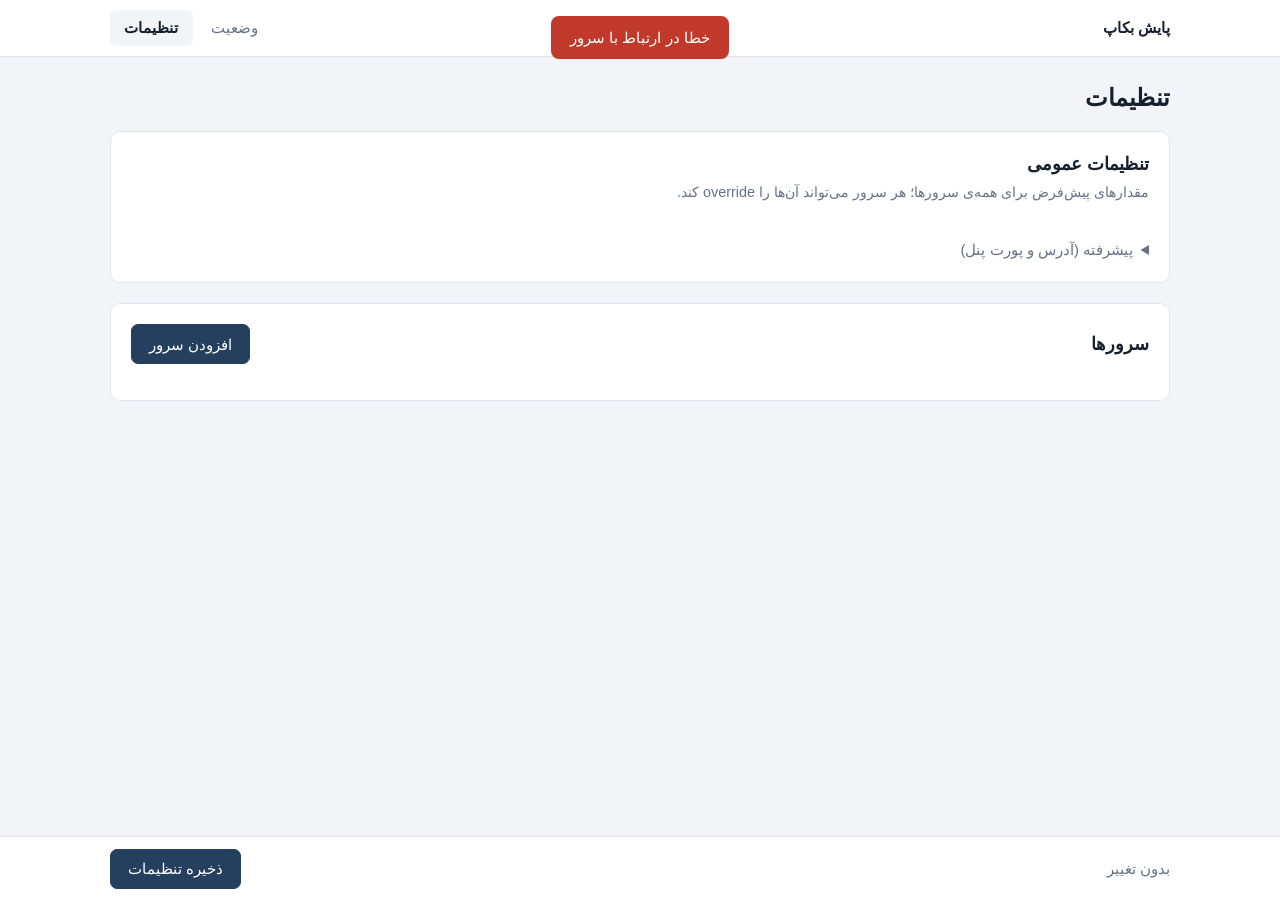
==== static/settings.html @ 111750a5 "add authentication, settings page, better status page" ====
<!DOCTYPE html>
<html lang="fa" dir="rtl">
<head>
  <meta charset="utf-8">
  <meta name="viewport" content="width=device-width, initial-scale=1">
  <title>تنظیمات پایش بکاپ</title>
  <link rel="stylesheet" href="/static/style.css">
</head>
<body>
  <div class="topbar"><div class="wrap">
    <span class="brand">پایش بکاپ</span>
    <nav class="nav">
      <a href="/">وضعیت</a>
      <a href="/settings" aria-current="page">تنظیمات</a>
    </nav>
  </div></div>

  <div class="wrap settings">
    <h1 class="page-title">تنظیمات</h1>

    <section class="panel">
      <h2>تنظیمات عمومی</h2>
      <p class="muted">مقدارهای پیش‌فرض برای همه‌ی سرورها؛ هر سرور می‌تواند آن‌ها را override کند.</p>
      <div class="grid" id="general"></div>
      <details class="adv">
        <summary>پیشرفته (آدرس و پورت پنل)</summary>
        <div class="grid" id="advanced"></div>
        <p class="hint">تغییر آدرس یا پورت بعد از راه‌اندازی مجدد برنامه اعمال می‌شود. برای قفل کردن پنل با نام کاربری و رمز، بخش <code dir="ltr">"auth": {"username": "...", "password": "..."}</code> را در config.json اضافه کنید.</p>
      </details>
    </section>

    <section class="panel">
      <div class="panel-head">
        <h2>سرورها</h2>
        <button type="button" id="addServer">افزودن سرور</button>
      </div>
      <div id="servers"></div>
    </section>
  </div>

  <div class="savebar"><div class="wrap">
    <span id="saveState" class="muted">بدون تغییر</span>
    <div class="tools">
      <pre id="errors" class="errors" hidden></pre>
      <button type="button" id="saveBtn">ذخیره تنظیمات</button>
    </div>
  </div></div>

  <script src="/static/common.js"></script>
  <script src="/static/settings.js"></script>
</body>
</html>
---- static/style.css ----
/* اگر فایل فونت Vazirmatn.woff2 را در static/fonts بگذارید، خودکار استفاده می‌شود */
@font-face { font-family: "Vazirmatn"; src: local("Vazirmatn"), url("/static/fonts/Vazirmatn.woff2") format("woff2"); font-display: swap; }

:root {
  --bg: #f2f4f7; --surface: #fff; --ink: #16202c; --muted: #667385; --line: #e0e5eb; --soft: #f6f8fa;
  --accent: #24405e;
  --ok: #1b8a5a; --ok-bg: #e2f4ea;
  --warn: #a46a00; --warn-bg: #fcf0d3;
  --err: #c0392b; --err-bg: #fbe3e0;
  --radius: 10px;
}
* { box-sizing: border-box; }
body { margin: 0; background: var(--bg); color: var(--ink); font: 15px/1.7 Vazirmatn, "Segoe UI", Tahoma, sans-serif; }
h1, h2 { margin: 0; line-height: 1.4; }
code { background: var(--soft); padding: 0 .3rem; border-radius: 4px; }
.wrap { max-width: 1100px; margin: 0 auto; padding: 0 1.25rem; }
.muted { color: var(--muted); }
p.muted { margin: .25rem 0 0; font-size: .9rem; }

/* نوار بالا */
.topbar { background: var(--surface); border-bottom: 1px solid var(--line); }
.topbar .wrap { display: flex; align-items: center; justify-content: space-between; min-height: 3.5rem; }
.brand { font-weight: 700; }
.nav { display: flex; gap: .25rem; }
.nav a { padding: .3rem .9rem; border-radius: 6px; color: var(--muted); text-decoration: none; }
.nav a:hover { color: var(--ink); }
.nav a[aria-current="page"] { background: var(--bg); color: var(--ink); font-weight: 600; }

/* دکمه‌ها و فرم‌ها */
button { font: inherit; cursor: pointer; border: 1px solid var(--accent); background: var(--accent); color: #fff;
  padding: .4rem 1.05rem; border-radius: 7px; }
button:hover { filter: brightness(1.12); }
button:disabled { opacity: .55; cursor: wait; }
button.ghost { background: transparent; color: var(--ink); border-color: var(--line); }
button.ghost:hover { background: var(--surface); }
button.danger { background: transparent; color: var(--err); border-color: #e8bbb6; }
button.link { background: none; border: 0; color: var(--accent); padding: 0; text-decoration: underline; }
:focus-visible { outline: 3px solid #3b82f6; outline-offset: 2px; }
input[type=text], input[type=number], input[type=search], textarea {
  font: inherit; width: 100%; padding: .4rem .65rem; border: 1px solid var(--line); border-radius: 7px; background: #fff; color: var(--ink); }
input:disabled { background: var(--soft); color: var(--muted); }
textarea { resize: vertical; }
[dir=ltr], input.ltr, textarea.ltr { direction: ltr; text-align: left; }

/* وضعیت کلی */
.verdict { padding: 1.5rem 0 1rem; }
.v-main { display: flex; align-items: center; gap: .75rem; }
.v-main h1 { font-size: 1.7rem; }
.dot { width: .9rem; height: .9rem; border-radius: 50%; background: var(--muted); flex: none; }
.verdict.ok .dot { background: var(--ok); } .verdict.warning .dot { background: var(--warn); } .verdict.error .dot { background: var(--err); }
.verdict.error h1 { color: var(--err); }

.toolbar { display: flex; flex-wrap: wrap; gap: .75rem; align-items: center; margin-bottom: 1rem; }
.toolbar input[type=search] { flex: 1 1 14rem; max-width: 20rem; }
.tools { display: flex; gap: .5rem; flex-wrap: wrap; margin-inline-start: auto; align-items: center; }
.seg { display: inline-flex; border: 1px solid var(--line); border-radius: 8px; overflow: hidden; background: var(--surface); }
.seg button { background: transparent; color: var(--ink); border: 0; border-radius: 0; padding: .35rem .9rem; display: flex; gap: .4rem; align-items: center; }
.seg button + button { border-inline-start: 1px solid var(--line); }
.seg button[aria-pressed=true] { background: var(--ink); color: #fff; }
.seg i { width: .55rem; height: .55rem; border-radius: 50%; display: inline-block; }
.seg b { font-weight: 600; }

/* سرور (کشویی) */
main { display: grid; gap: .6rem; padding-bottom: 3rem; }
.server { background: var(--surface); border: 1px solid var(--line); border-radius: var(--radius); border-inline-start: 5px solid var(--ok); }
.server.warning { border-inline-start-color: var(--warn); } .server.error { border-inline-start-color: var(--err); }
.server > summary, .srv-card > summary { list-style: none; cursor: pointer; }
summary::-webkit-details-marker { display: none; }
.srv-sum { display: grid; grid-template-columns: 1rem minmax(9rem, 1.1fr) minmax(0, 2fr) 7rem 5rem; gap: 1rem; align-items: center; padding: .85rem 1rem; }
.server[open] > .srv-sum { border-bottom: 1px solid var(--line); background: var(--soft); border-radius: var(--radius) var(--radius) 0 0; }
.chev { width: .5rem; height: .5rem; border-bottom: 2px solid var(--muted); border-left: 2px solid var(--muted); transform: rotate(45deg); transition: transform .15s; }
details[open] > summary > .chev { transform: rotate(-45deg); }
.srv-id { display: grid; min-width: 0; }
.srv-id strong { overflow-wrap: anywhere; }
.path { direction: ltr; text-align: right; font-size: .78rem; color: var(--muted); overflow: hidden; text-overflow: ellipsis; white-space: nowrap; }
.srv-info { min-width: 0; font-size: .88rem; }
.pills { display: flex; flex-wrap: wrap; gap: .35rem; }
.pill { padding: 0 .55rem; border-radius: 99px; font-size: .82rem; }
.pill.ok { background: var(--ok-bg); color: var(--ok); } .pill.warning { background: var(--warn-bg); color: var(--warn); } .pill.error { background: var(--err-bg); color: var(--err); }
.pill.total { background: var(--soft); color: var(--muted); border: 1px solid var(--line); }
.names { color: var(--muted); direction: ltr; text-align: right; overflow: hidden; text-overflow: ellipsis; white-space: nowrap; font-size: .8rem; }
.bar { display: flex; height: 6px; border-radius: 99px; overflow: hidden; background: var(--line); }
.bar span.ok { background: var(--ok); } .bar span.warning { background: #e0a21a; } .bar span.error { background: var(--err); }
.chip { display: inline-block; padding: .05rem .75rem; border-radius: 99px; font-size: .85rem; text-align: center; justify-self: end; }
.chip.ok { background: var(--ok-bg); color: var(--ok); } .chip.warning { background: var(--warn-bg); color: var(--warn); } .chip.error { background: var(--err-bg); color: var(--err); }

/* دیتابیس‌ها داخل سرور */
.cols, .row { display: grid; grid-template-columns: 1.2fr 1.5fr 1.5fr 5rem; gap: 1rem; padding: .6rem 1rem .6rem 1.25rem; align-items: start; }
.cols { font-size: .8rem; color: var(--muted); }
.db { border-top: 1px solid var(--line); }
.db > summary { list-style: none; cursor: pointer; }
.db > summary:hover { background: var(--soft); }
.dbname { font-weight: 600; direction: ltr; text-align: right; overflow-wrap: anywhere; }
.cell small { display: block; color: var(--muted); }
.cell .bad { color: var(--err); display: block; font-size: .85rem; }
.cell .warn { color: var(--warn); display: block; font-size: .85rem; }
.db-body { padding: .25rem 1.25rem 1rem; background: var(--soft); border-top: 1px dashed var(--line); }
.db-body table { border-collapse: collapse; width: 100%; max-width: 30rem; font-size: .85rem; margin: .5rem 0; }
.db-body th, .db-body td { text-align: right; padding: .25rem .5rem; border-bottom: 1px solid var(--line); font-weight: 400; }
.db-body th { color: var(--muted); }
.srv-foot { padding: .6rem 1.25rem; border-top: 1px solid var(--line); font-size: .85rem; color: var(--muted); }
.srv-msg { padding: .9rem 1.25rem; color: var(--err); }
.empty { padding: 2.5rem 1rem; text-align: center; color: var(--muted); background: var(--surface); border: 1px dashed var(--line); border-radius: var(--radius); }

/* تنظیمات */
.settings { padding-bottom: 6rem; }
.page-title { font-size: 1.5rem; padding: 1.5rem 0 1rem; }
.panel { background: var(--surface); border: 1px solid var(--line); border-radius: var(--radius); padding: 1.25rem; margin-bottom: 1.25rem; }
.panel h2 { font-size: 1.1rem; }
.panel-head { display: flex; justify-content: space-between; align-items: center; margin-bottom: 1rem; }
.grid { display: grid; grid-template-columns: repeat(auto-fit, minmax(15rem, 1fr)); gap: 1rem; margin-top: 1rem; }
.field { display: grid; gap: .25rem; align-content: start; }
.field .lbl { font-size: .88rem; font-weight: 600; }
.hint { color: var(--muted); font-size: .8rem; margin: .25rem 0 0; }
.field.wide { grid-column: 1 / -1; }
.check { display: flex; gap: .5rem; align-items: center; }
.check input { width: 1rem; height: 1rem; }
.adv { margin-top: 1rem; } .adv summary { cursor: pointer; color: var(--muted); }
.srv-card { border: 1px solid var(--line); border-radius: var(--radius); margin-bottom: .6rem; }
.srv-card > summary { display: flex; gap: .75rem; align-items: center; padding: .7rem 1rem; }
.srv-card[open] > summary { background: var(--soft); border-bottom: 1px solid var(--line); border-radius: var(--radius) var(--radius) 0 0; }
.srv-card > summary .path { flex: 1; }
.card-body { padding: 0 1rem 1rem; }
.card-actions { display: flex; justify-content: space-between; margin-top: 1rem; gap: .5rem; flex-wrap: wrap; }
.folders { margin-top: .6rem; border: 1px solid var(--line); border-radius: 8px; padding: .5rem .75rem; background: var(--soft); }
.folders p { margin: .2rem 0; font-size: .85rem; }
.frow { display: flex; gap: .6rem; align-items: center; padding: .15rem 0; }
.fname { direction: ltr; font-weight: 600; }
.frow small.bad, .folders .bad { color: var(--err); } .folders .warn { color: var(--warn); }

.savebar { position: fixed; inset-inline: 0; bottom: 0; background: var(--surface); border-top: 1px solid var(--line); padding: .7rem 0; }
.savebar .wrap { display: flex; justify-content: space-between; align-items: center; gap: 1rem; }
.savebar.dirty { border-top: 2px solid var(--warn); }
.errors { margin: 0; color: var(--err); font: inherit; font-size: .85rem; white-space: pre-wrap; max-width: 32rem; }

.toast { position: fixed; top: 1rem; inset-inline-start: 50%; transform: translate(50%, -200%); background: var(--ink); color: #fff;
  padding: .55rem 1.2rem; border-radius: 8px; transition: transform .2s; z-index: 10; }
.toast.show { transform: translate(50%, 0); } .toast.err { background: var(--err); }

@media (max-width: 760px) {
  .srv-sum { grid-template-columns: 1rem 1fr auto; row-gap: .4rem; }
  .srv-info { grid-column: 2 / -1; } .bar { display: none; }
  .cols { display: none; }
  .row { grid-template-columns: 1fr auto; }
  .row .cell { grid-column: 1 / -1; }
  .row .cell::before { content: attr(data-label); color: var(--muted); font-size: .8rem; display: block; }
  .row .chip { grid-row: 1; grid-column: 2; }
  .tools { margin-inline-start: 0; }
}
@media (prefers-reduced-motion: reduce) { .chev, .toast { transition: none; } }
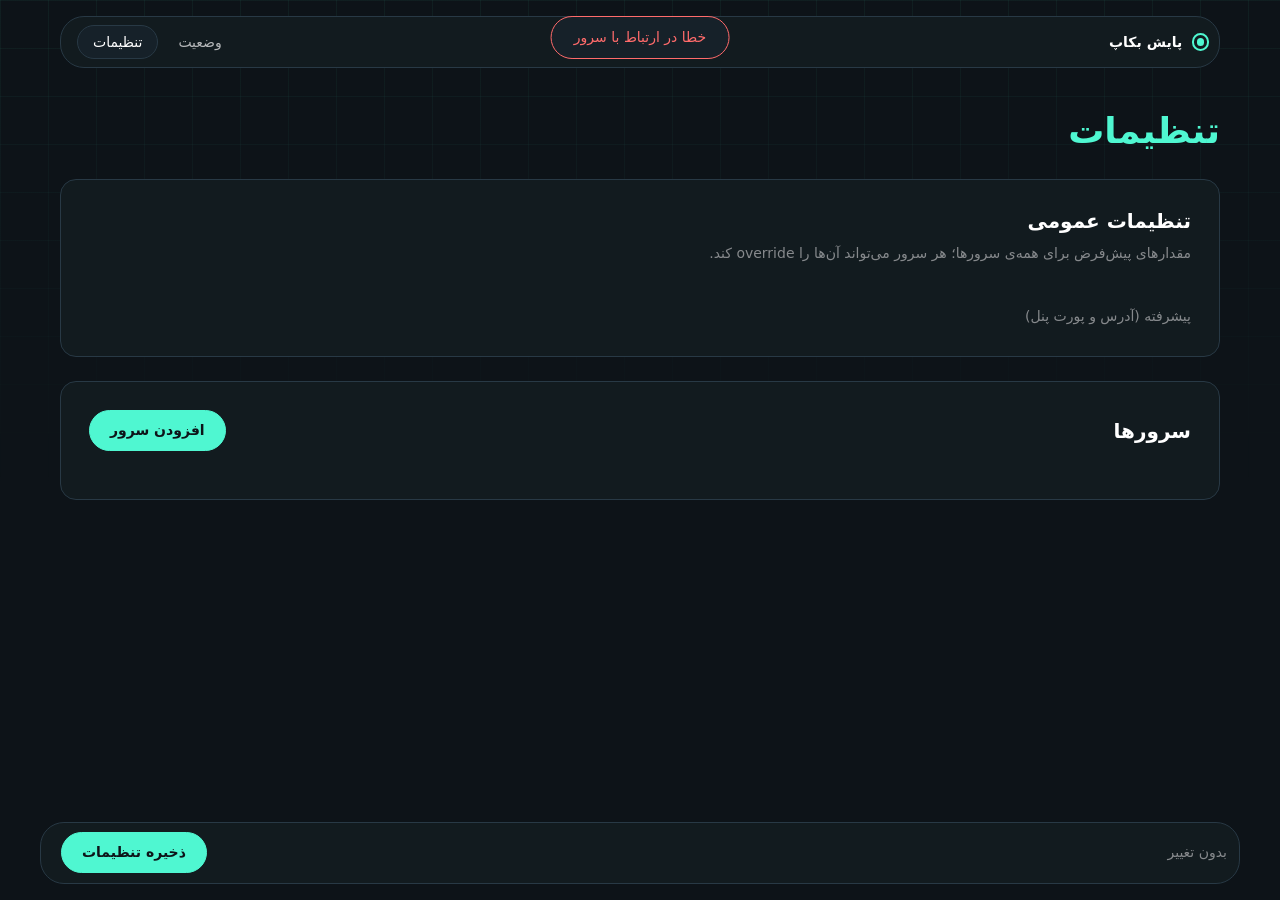
==== commit 34100b4e: "redesign" ====
--- a/static/settings.html
+++ b/static/settings.html
@@ -3,17 +3,18 @@
 <head>
   <meta charset="utf-8">
   <meta name="viewport" content="width=device-width, initial-scale=1">
+  <meta name="color-scheme" content="dark">
   <title>تنظیمات پایش بکاپ</title>
   <link rel="stylesheet" href="/static/style.css">
 </head>
 <body>
-  <div class="topbar"><div class="wrap">
-    <span class="brand">پایش بکاپ</span>
+  <header class="topbar"><div class="wrap"><div class="navbar">
+    <a class="brand" href="/"><span class="logo"></span>پایش بکاپ</a>
     <nav class="nav">
       <a href="/">وضعیت</a>
       <a href="/settings" aria-current="page">تنظیمات</a>
     </nav>
-  </div></div>
+  </div></div></header>
 
   <div class="wrap settings">
     <h1 class="page-title">تنظیمات</h1>
@@ -25,7 +26,11 @@
       <details class="adv">
         <summary>پیشرفته (آدرس و پورت پنل)</summary>
         <div class="grid" id="advanced"></div>
-        <p class="hint">تغییر آدرس یا پورت بعد از راه‌اندازی مجدد برنامه اعمال می‌شود. برای قفل کردن پنل با نام کاربری و رمز، بخش <code dir="ltr">"auth": {"username": "...", "password": "..."}</code> را در config.json اضافه کنید.</p>
+        <p class="hint">تغییر آدرس یا پورت بعد از راه‌اندازی مجدد برنامه اعمال می‌شود. برای قفل کردن پنل با نام کاربری و رمز، این بخش را به config.json اضافه کنید:</p>
+        <div class="snip code" dir="ltr">
+          <code id="authSnippet">"auth": { "username": "admin", "password": "change-me" }</code>
+          <button type="button" class="copy" id="copyAuth">کپی</button>
+        </div>
       </details>
     </section>
 
@@ -49,4 +54,4 @@
   <script src="/static/common.js"></script>
   <script src="/static/settings.js"></script>
 </body>
-</html>
+</html>
--- a/static/style.css
+++ b/static/style.css
@@ -1,150 +1,213 @@
-/* اگر فایل فونت Vazirmatn.woff2 را در static/fonts بگذارید، خودکار استفاده می‌شود */
+/* ===== Design tokens (بر پایه‌ی DESIGN.md) ===== */
+/* فونت‌های اختیاری: static/fonts/Inter.woff2 و Vazirmatn.woff2 — اگر نباشند فونت سیستم استفاده می‌شود */
+@font-face { font-family: "Inter"; src: local("Inter"), url("/static/fonts/Inter.woff2") format("woff2"); font-weight: 100 900; font-display: swap; }
 @font-face { font-family: "Vazirmatn"; src: local("Vazirmatn"), url("/static/fonts/Vazirmatn.woff2") format("woff2"); font-display: swap; }
 
 :root {
-  --bg: #f2f4f7; --surface: #fff; --ink: #16202c; --muted: #667385; --line: #e0e5eb; --soft: #f6f8fa;
-  --accent: #24405e;
-  --ok: #1b8a5a; --ok-bg: #e2f4ea;
-  --warn: #a46a00; --warn-bg: #fcf0d3;
-  --err: #c0392b; --err-bg: #fbe3e0;
-  --radius: 10px;
+  --deep: #0d1318; --obsidian: #121b1f; --carbon: #162129; --slate: #283945;
+  --white: #fff; --ash: #c5cace; --fog: #b6b8ba; --smoke: #86898c;
+  --mint: #4ff7d1; --deep-teal: #0e342d;
+  --magenta: #d946ef;
+  /* رنگ‌های عملکردی وضعیت (فقط برای هشدار/مشکل) */
+  --warn: #f5b84b; --warn-bg: #2a2312;
+  --err: #ff6b6b;  --err-bg: #2c1719;
+  --font: "Inter", "Vazirmatn", "Segoe UI", Tahoma, system-ui, sans-serif;
+  --mono: ui-monospace, "JetBrains Mono", "Cascadia Code", Consolas, monospace;
+  --r-card: 16px; --r-small: 12px; --r-nav: 24px; --r-pill: 9999px;
 }
 * { box-sizing: border-box; }
-body { margin: 0; background: var(--bg); color: var(--ink); font: 15px/1.7 Vazirmatn, "Segoe UI", Tahoma, sans-serif; }
-h1, h2 { margin: 0; line-height: 1.4; }
-code { background: var(--soft); padding: 0 .3rem; border-radius: 4px; }
-.wrap { max-width: 1100px; margin: 0 auto; padding: 0 1.25rem; }
-.muted { color: var(--muted); }
-p.muted { margin: .25rem 0 0; font-size: .9rem; }
-
-/* نوار بالا */
-.topbar { background: var(--surface); border-bottom: 1px solid var(--line); }
-.topbar .wrap { display: flex; align-items: center; justify-content: space-between; min-height: 3.5rem; }
-.brand { font-weight: 700; }
+html { color-scheme: dark; }
+body { margin: 0; background: var(--deep); color: var(--white); font: 14px/1.65 var(--font); min-height: 100vh; }
+/* بافت شبکه‌ی ترمینالی؛ فقط بالای صفحه دیده می‌شود */
+body::before { content: ""; position: fixed; inset: 0; z-index: -1; pointer-events: none;
+  background-image: linear-gradient(rgba(79,247,209,.05) 1px, transparent 1px), linear-gradient(90deg, rgba(79,247,209,.05) 1px, transparent 1px);
+  background-size: 48px 48px; -webkit-mask-image: linear-gradient(#000, transparent 55%); mask-image: linear-gradient(#000, transparent 55%); }
+h1, h2 { margin: 0; line-height: 1.3; }
+a { color: var(--ash); text-decoration: none; } a:hover { color: var(--mint); }
+.wrap { max-width: 1200px; margin: 0 auto; padding: 0 1.25rem; }
+.muted { color: var(--smoke); }
+p.muted { margin: .5rem 0 0; }
+code { font-family: var(--mono); }
+:focus-visible { outline: 2px solid var(--mint); outline-offset: 2px; }
+
+/* ===== نوار ناوبری ===== */
+.topbar { padding: 1rem 0 0; }
+.navbar { display: flex; align-items: center; justify-content: space-between; gap: 1rem; padding: .5rem .6rem .5rem 1rem;
+  background: var(--obsidian); border: 1px solid var(--slate); border-radius: var(--r-nav); }
+.brand { display: flex; align-items: center; gap: .6rem; font-weight: 700; color: var(--white); }
+.logo { width: 1.1rem; height: 1.1rem; border: 2px solid var(--mint); border-radius: 50%; position: relative; }
+.logo::after { content: ""; position: absolute; inset: 3px; border-radius: 50%; background: var(--mint); }
 .nav { display: flex; gap: .25rem; }
-.nav a { padding: .3rem .9rem; border-radius: 6px; color: var(--muted); text-decoration: none; }
-.nav a:hover { color: var(--ink); }
-.nav a[aria-current="page"] { background: var(--bg); color: var(--ink); font-weight: 600; }
-
-/* دکمه‌ها و فرم‌ها */
-button { font: inherit; cursor: pointer; border: 1px solid var(--accent); background: var(--accent); color: #fff;
-  padding: .4rem 1.05rem; border-radius: 7px; }
-button:hover { filter: brightness(1.12); }
-button:disabled { opacity: .55; cursor: wait; }
-button.ghost { background: transparent; color: var(--ink); border-color: var(--line); }
-button.ghost:hover { background: var(--surface); }
-button.danger { background: transparent; color: var(--err); border-color: #e8bbb6; }
-button.link { background: none; border: 0; color: var(--accent); padding: 0; text-decoration: underline; }
-:focus-visible { outline: 3px solid #3b82f6; outline-offset: 2px; }
+.nav a { padding: .35rem 1rem; border-radius: var(--r-pill); color: var(--fog); font-weight: 500; }
+.nav a:hover { color: var(--white); }
+.nav a[aria-current="page"] { background: var(--carbon); color: var(--white); border: 1px solid var(--slate); padding: calc(.35rem - 1px) calc(1rem - 1px); }
+
+/* ===== دکمه‌ها و فرم‌ها ===== */
+button { font: inherit; font-weight: 600; cursor: pointer; border: 1px solid var(--mint); background: var(--mint); color: var(--deep);
+  padding: .5rem 1.25rem; border-radius: var(--r-pill); }
+button:hover { background: #7bfae0; border-color: #7bfae0; }
+button:disabled { opacity: .5; cursor: wait; }
+button.ghost, button.danger { background: transparent; color: var(--white); border-color: var(--slate); font-weight: 500; }
+button.ghost:hover { background: var(--carbon); border-color: var(--smoke); }
+button.danger { color: var(--err); } button.danger:hover { background: var(--err-bg); }
+button.link { background: none; border: 0; color: var(--mint); padding: 0; font-weight: 500; }
+button.link:hover { background: none; text-decoration: underline; }
 input[type=text], input[type=number], input[type=search], textarea {
-  font: inherit; width: 100%; padding: .4rem .65rem; border: 1px solid var(--line); border-radius: 7px; background: #fff; color: var(--ink); }
-input:disabled { background: var(--soft); color: var(--muted); }
-textarea { resize: vertical; }
+  font: inherit; width: 100%; padding: .5rem .85rem; background: var(--deep); color: var(--white);
+  border: 1px solid var(--slate); border-radius: var(--r-small); }
+input::placeholder, textarea::placeholder { color: var(--smoke); }
+input:focus, textarea:focus { border-color: var(--mint); outline: none; }
+input:disabled { background: var(--carbon); color: var(--smoke); }
+input[type=search] { border-radius: var(--r-pill); padding-inline: 1.1rem; }
+input[type=checkbox] { accent-color: var(--mint); }
+textarea { resize: vertical; font-family: var(--mono); font-size: 13px; }
 [dir=ltr], input.ltr, textarea.ltr { direction: ltr; text-align: left; }
 
-/* وضعیت کلی */
-.verdict { padding: 1.5rem 0 1rem; }
-.v-main { display: flex; align-items: center; gap: .75rem; }
-.v-main h1 { font-size: 1.7rem; }
-.dot { width: .9rem; height: .9rem; border-radius: 50%; background: var(--muted); flex: none; }
-.verdict.ok .dot { background: var(--ok); } .verdict.warning .dot { background: var(--warn); } .verdict.error .dot { background: var(--err); }
-.verdict.error h1 { color: var(--err); }
-
-.toolbar { display: flex; flex-wrap: wrap; gap: .75rem; align-items: center; margin-bottom: 1rem; }
-.toolbar input[type=search] { flex: 1 1 14rem; max-width: 20rem; }
+/* ===== بالای داشبورد ===== */
+.hero { text-align: center; padding: 3.5rem 0 2rem; }
+.badge { display: inline-flex; align-items: center; gap: .55rem; padding: .3rem .95rem; border-radius: var(--r-pill);
+  font-size: 12px; font-weight: 600; color: var(--mint); background: var(--deep-teal); border: 1px solid rgba(79,247,209,.25); }
+.live { width: .5rem; height: .5rem; border-radius: 50%; background: var(--mint); animation: blink 2s ease-in-out infinite; }
+.hero h1 { margin-top: 1.25rem; font-size: clamp(2rem, 5.5vw, 3.75rem); font-weight: 800; line-height: 1.2; color: var(--mint); }
+.hero.warning h1 { color: var(--warn); } .hero.error h1 { color: var(--err); }
+.hero.warning .badge { color: var(--warn); background: var(--warn-bg); border-color: rgba(245,184,75,.3); } .hero.warning .live { background: var(--warn); }
+.hero.error .badge { color: var(--err); background: var(--err-bg); border-color: rgba(255,107,107,.3); } .hero.error .live { background: var(--err); }
+.hero p.muted { margin-top: .75rem; font-size: 15px; }
+
+/* کاشی‌های آمار = فیلتر وضعیت */
+.tiles { display: grid; grid-template-columns: repeat(4, 1fr); gap: 1rem; }
+.tile { display: flex; flex-direction: column; align-items: flex-start; gap: .25rem; text-align: start; padding: 1.1rem 1.4rem;
+  background: var(--obsidian); color: var(--white); border: 1px solid var(--slate); border-radius: var(--r-card); font-weight: 400; }
+.tile:hover { background: var(--carbon); border-color: var(--smoke); }
+.tile[aria-pressed=true] { background: var(--carbon); border-color: var(--mint); }
+.tile.error[aria-pressed=true] { border-color: var(--err); } .tile.warning[aria-pressed=true] { border-color: var(--warn); }
+.tile-label { display: flex; align-items: center; gap: .5rem; color: var(--fog); font-weight: 500; }
+.tile-label i { width: .55rem; height: .55rem; border-radius: 50%; background: var(--smoke); }
+.tile.ok .tile-label i { background: var(--mint); } .tile.warning .tile-label i { background: var(--warn); } .tile.error .tile-label i { background: var(--err); }
+.tile-num { font-size: 2.6rem; line-height: 1.15; font-weight: 700; }
+.tile.error .tile-num.has { color: var(--err); } .tile.warning .tile-num.has { color: var(--warn); }
+
+/* نقشه‌ی سلامت: هر دیتابیس یک LED */
+.wall { margin-top: 1rem; padding: 1.1rem 1.4rem; background: var(--obsidian); border: 1px solid var(--slate); border-radius: var(--r-card); }
+.wall[hidden] { display: none; }
+.wall-head { display: flex; justify-content: space-between; align-items: center; gap: 1rem; margin-bottom: .9rem; flex-wrap: wrap; }
+.wall-head h2 { font-size: 14px; font-weight: 600; color: var(--ash); }
+.legend { display: flex; gap: 1rem; color: var(--smoke); font-size: 12px; }
+.legend span { display: flex; align-items: center; gap: .4rem; }
+.legend i, .led { display: inline-block; width: 14px; height: 14px; border-radius: 50%; padding: 0; border: 0; background: var(--mint); }
+.legend i { width: 8px; height: 8px; }
+.led:hover { background: var(--white); transform: scale(1.25); }
+.ok-dot { background: var(--mint); } .warning-dot, .led.warning, .legend .warning { background: var(--warn); } .led.error, .legend .error { background: var(--err); }
+.led.ok { background: var(--mint); opacity: .8; } .led.ok:hover { opacity: 1; }
+.leds { display: flex; flex-wrap: wrap; gap: 1rem; }
+.grp { display: flex; flex-wrap: wrap; gap: 6px; }
+.grp + .grp { padding-inline-start: 1rem; border-inline-start: 1px solid var(--slate); }
+
+.toolbar { display: flex; flex-wrap: wrap; gap: .75rem; align-items: center; margin: 2rem 0 1rem; }
+.toolbar input[type=search] { flex: 1 1 14rem; max-width: 22rem; }
 .tools { display: flex; gap: .5rem; flex-wrap: wrap; margin-inline-start: auto; align-items: center; }
-.seg { display: inline-flex; border: 1px solid var(--line); border-radius: 8px; overflow: hidden; background: var(--surface); }
-.seg button { background: transparent; color: var(--ink); border: 0; border-radius: 0; padding: .35rem .9rem; display: flex; gap: .4rem; align-items: center; }
-.seg button + button { border-inline-start: 1px solid var(--line); }
-.seg button[aria-pressed=true] { background: var(--ink); color: #fff; }
-.seg i { width: .55rem; height: .55rem; border-radius: 50%; display: inline-block; }
-.seg b { font-weight: 600; }
-
-/* سرور (کشویی) */
-main { display: grid; gap: .6rem; padding-bottom: 3rem; }
-.server { background: var(--surface); border: 1px solid var(--line); border-radius: var(--radius); border-inline-start: 5px solid var(--ok); }
-.server.warning { border-inline-start-color: var(--warn); } .server.error { border-inline-start-color: var(--err); }
-.server > summary, .srv-card > summary { list-style: none; cursor: pointer; }
+
+/* ===== کارت سرور (کشویی) ===== */
+main { display: grid; gap: .75rem; padding-bottom: 4rem; }
+.server { background: var(--obsidian); border: 1px solid var(--slate); border-radius: var(--r-card); transition: border-color .15s; }
+.server:hover, .server[open] { border-color: rgba(79,247,209,.5); }
+.server.warning { border-color: var(--warn); } .server.error { border-color: var(--err); }
+.server > summary, .srv-card > summary, .adv > summary { list-style: none; cursor: pointer; }
 summary::-webkit-details-marker { display: none; }
-.srv-sum { display: grid; grid-template-columns: 1rem minmax(9rem, 1.1fr) minmax(0, 2fr) 7rem 5rem; gap: 1rem; align-items: center; padding: .85rem 1rem; }
-.server[open] > .srv-sum { border-bottom: 1px solid var(--line); background: var(--soft); border-radius: var(--radius) var(--radius) 0 0; }
-.chev { width: .5rem; height: .5rem; border-bottom: 2px solid var(--muted); border-left: 2px solid var(--muted); transform: rotate(45deg); transition: transform .15s; }
-details[open] > summary > .chev { transform: rotate(-45deg); }
+.srv-sum { display: grid; grid-template-columns: 1rem minmax(9rem, 1.1fr) minmax(0, 2fr) 7rem auto; gap: 1.25rem; align-items: center; padding: 1rem 1.4rem; }
+.server[open] > .srv-sum { background: var(--carbon); border-bottom: 1px solid var(--slate); border-radius: var(--r-card) var(--r-card) 0 0; }
+.chev { width: .5rem; height: .5rem; border-bottom: 2px solid var(--smoke); border-left: 2px solid var(--smoke); transform: rotate(45deg); transition: transform .15s; }
+details[open] > summary > .chev { transform: rotate(-45deg); border-color: var(--mint); }
 .srv-id { display: grid; min-width: 0; }
-.srv-id strong { overflow-wrap: anywhere; }
-.path { direction: ltr; text-align: right; font-size: .78rem; color: var(--muted); overflow: hidden; text-overflow: ellipsis; white-space: nowrap; }
-.srv-info { min-width: 0; font-size: .88rem; }
-.pills { display: flex; flex-wrap: wrap; gap: .35rem; }
-.pill { padding: 0 .55rem; border-radius: 99px; font-size: .82rem; }
-.pill.ok { background: var(--ok-bg); color: var(--ok); } .pill.warning { background: var(--warn-bg); color: var(--warn); } .pill.error { background: var(--err-bg); color: var(--err); }
-.pill.total { background: var(--soft); color: var(--muted); border: 1px solid var(--line); }
-.names { color: var(--muted); direction: ltr; text-align: right; overflow: hidden; text-overflow: ellipsis; white-space: nowrap; font-size: .8rem; }
-.bar { display: flex; height: 6px; border-radius: 99px; overflow: hidden; background: var(--line); }
-.bar span.ok { background: var(--ok); } .bar span.warning { background: #e0a21a; } .bar span.error { background: var(--err); }
-.chip { display: inline-block; padding: .05rem .75rem; border-radius: 99px; font-size: .85rem; text-align: center; justify-self: end; }
-.chip.ok { background: var(--ok-bg); color: var(--ok); } .chip.warning { background: var(--warn-bg); color: var(--warn); } .chip.error { background: var(--err-bg); color: var(--err); }
+.srv-id strong { font-size: 16px; font-weight: 600; overflow-wrap: anywhere; }
+.path { direction: ltr; text-align: right; font-family: var(--mono); font-size: 12px; color: var(--smoke); overflow: hidden; text-overflow: ellipsis; white-space: nowrap; }
+.srv-info { min-width: 0; }
+.pills { display: flex; flex-wrap: wrap; gap: .4rem; }
+.pill, .chip { display: inline-flex; align-items: center; padding: .05rem .75rem; border-radius: var(--r-pill); font-size: 12px; font-weight: 600; white-space: nowrap; }
+.pill.ok, .chip.ok { background: var(--deep-teal); color: var(--mint); }
+.pill.warning, .chip.warning { background: var(--warn-bg); color: var(--warn); }
+.pill.error, .chip.error { background: var(--err-bg); color: var(--err); }
+.pill.total { background: var(--carbon); color: var(--ash); border: 1px solid var(--slate); }
+.chip { justify-self: end; padding: .2rem .9rem; gap: .45rem; }
+.chip::before { content: ""; width: 6px; height: 6px; border-radius: 50%; background: currentColor; }
+.names { margin-top: .2rem; color: var(--smoke); direction: ltr; text-align: right; font-family: var(--mono); font-size: 12px; overflow: hidden; text-overflow: ellipsis; white-space: nowrap; }
+.bar { display: flex; height: 6px; border-radius: var(--r-pill); overflow: hidden; background: var(--slate); }
+.bar span.ok { background: var(--mint); } .bar span.warning { background: var(--warn); } .bar span.error { background: var(--err); }
 
 /* دیتابیس‌ها داخل سرور */
-.cols, .row { display: grid; grid-template-columns: 1.2fr 1.5fr 1.5fr 5rem; gap: 1rem; padding: .6rem 1rem .6rem 1.25rem; align-items: start; }
-.cols { font-size: .8rem; color: var(--muted); }
-.db { border-top: 1px solid var(--line); }
+.cols, .row { display: grid; grid-template-columns: 1.2fr 1.5fr 1.5fr auto; gap: 1.25rem; padding: .7rem 1.4rem .7rem 1.6rem; align-items: start; }
+.cols { font-size: 12px; color: var(--smoke); padding-block: .7rem .3rem; }
+.db { border-top: 1px solid var(--slate); }
 .db > summary { list-style: none; cursor: pointer; }
-.db > summary:hover { background: var(--soft); }
-.dbname { font-weight: 600; direction: ltr; text-align: right; overflow-wrap: anywhere; }
-.cell small { display: block; color: var(--muted); }
-.cell .bad { color: var(--err); display: block; font-size: .85rem; }
-.cell .warn { color: var(--warn); display: block; font-size: .85rem; }
-.db-body { padding: .25rem 1.25rem 1rem; background: var(--soft); border-top: 1px dashed var(--line); }
-.db-body table { border-collapse: collapse; width: 100%; max-width: 30rem; font-size: .85rem; margin: .5rem 0; }
-.db-body th, .db-body td { text-align: right; padding: .25rem .5rem; border-bottom: 1px solid var(--line); font-weight: 400; }
-.db-body th { color: var(--muted); }
-.srv-foot { padding: .6rem 1.25rem; border-top: 1px solid var(--line); font-size: .85rem; color: var(--muted); }
-.srv-msg { padding: .9rem 1.25rem; color: var(--err); }
-.empty { padding: 2.5rem 1rem; text-align: center; color: var(--muted); background: var(--surface); border: 1px dashed var(--line); border-radius: var(--radius); }
-
-/* تنظیمات */
-.settings { padding-bottom: 6rem; }
-.page-title { font-size: 1.5rem; padding: 1.5rem 0 1rem; }
-.panel { background: var(--surface); border: 1px solid var(--line); border-radius: var(--radius); padding: 1.25rem; margin-bottom: 1.25rem; }
-.panel h2 { font-size: 1.1rem; }
-.panel-head { display: flex; justify-content: space-between; align-items: center; margin-bottom: 1rem; }
-.grid { display: grid; grid-template-columns: repeat(auto-fit, minmax(15rem, 1fr)); gap: 1rem; margin-top: 1rem; }
-.field { display: grid; gap: .25rem; align-content: start; }
-.field .lbl { font-size: .88rem; font-weight: 600; }
-.hint { color: var(--muted); font-size: .8rem; margin: .25rem 0 0; }
+.db > summary:hover, .db[open] > summary { background: var(--carbon); }
+.dbname { font-family: var(--mono); font-weight: 600; letter-spacing: -.02em; direction: ltr; text-align: right; overflow-wrap: anywhere; }
+.cell small { display: block; color: var(--smoke); font-size: 12px; }
+.cell .bad { color: var(--err); display: block; font-size: 13px; }
+.cell .warn { color: var(--warn); display: block; font-size: 13px; }
+.db-body { padding: .25rem 1.6rem 1.25rem; background: var(--carbon); display: grid; gap: .75rem; justify-items: start; }
+.snip { width: 100%; max-width: 34rem; background: var(--deep); border: 1px solid var(--slate); border-radius: var(--r-small); padding: 1rem; font-family: var(--mono); font-size: 12px; }
+.spark { display: flex; align-items: flex-end; gap: 4px; height: 40px; direction: ltr; margin-bottom: .75rem; }
+.spark i { flex: 1; max-width: 12px; min-height: 4px; border-radius: var(--r-pill); background: var(--slate); }
+.spark i:last-child { background: var(--mint); }
+.snip table { border-collapse: collapse; width: 100%; }
+.snip th, .snip td { text-align: right; padding: .25rem .4rem; border-bottom: 1px solid var(--slate); font-weight: 400; color: var(--ash); }
+.snip tr:last-child td { border-bottom: 0; }
+.snip th { color: var(--smoke); font-family: var(--font); }
+.srv-foot { padding: .8rem 1.6rem; border-top: 1px solid var(--slate); font-size: 12px; color: var(--smoke); }
+.srv-msg { padding: 1rem 1.6rem; color: var(--err); }
+.empty { padding: 3rem 1rem; text-align: center; color: var(--smoke); border: 1px dashed var(--slate); border-radius: var(--r-card); }
+
+/* ===== تنظیمات ===== */
+.settings { padding-bottom: 7rem; }
+.page-title { font-size: 2.25rem; font-weight: 800; padding: 2.5rem 0 1.5rem; color: var(--mint); }
+.panel { background: var(--obsidian); border: 1px solid var(--slate); border-radius: var(--r-card); padding: 1.75rem; margin-bottom: 1.5rem; }
+.panel h2 { font-size: 1.25rem; font-weight: 700; }
+.panel-head { display: flex; justify-content: space-between; align-items: center; margin-bottom: 1.25rem; gap: 1rem; }
+.grid { display: grid; grid-template-columns: repeat(auto-fit, minmax(15rem, 1fr)); gap: 1.1rem; margin-top: 1.25rem; }
+.field { display: grid; gap: .3rem; align-content: start; }
+.field .lbl { font-size: 13px; font-weight: 600; color: var(--ash); }
 .field.wide { grid-column: 1 / -1; }
-.check { display: flex; gap: .5rem; align-items: center; }
+.hint { color: var(--smoke); font-size: 12px; margin: .3rem 0 0; }
+.check { display: flex; gap: .6rem; align-items: center; color: var(--ash); }
 .check input { width: 1rem; height: 1rem; }
-.adv { margin-top: 1rem; } .adv summary { cursor: pointer; color: var(--muted); }
-.srv-card { border: 1px solid var(--line); border-radius: var(--radius); margin-bottom: .6rem; }
-.srv-card > summary { display: flex; gap: .75rem; align-items: center; padding: .7rem 1rem; }
-.srv-card[open] > summary { background: var(--soft); border-bottom: 1px solid var(--line); border-radius: var(--radius) var(--radius) 0 0; }
+.adv { margin-top: 1.25rem; } .adv > summary { color: var(--smoke); display: inline-block; } .adv > summary:hover { color: var(--white); }
+.code { display: flex; align-items: center; justify-content: space-between; gap: 1rem; margin-top: .75rem; max-width: 40rem; }
+.code code { overflow-x: auto; color: var(--white); white-space: nowrap; }
+button.copy { background: var(--magenta); border-color: var(--magenta); color: var(--deep); padding: .3rem 1rem; font-size: 12px; flex: none; }
+button.copy:hover { background: #e472f4; border-color: #e472f4; }
+.srv-card { background: var(--carbon); border: 1px solid var(--slate); border-radius: var(--r-card); margin-bottom: .75rem; }
+.srv-card[open] { border-color: rgba(79,247,209,.5); }
+.srv-card > summary { display: flex; gap: 1rem; align-items: center; padding: .85rem 1.25rem; }
 .srv-card > summary .path { flex: 1; }
-.card-body { padding: 0 1rem 1rem; }
-.card-actions { display: flex; justify-content: space-between; margin-top: 1rem; gap: .5rem; flex-wrap: wrap; }
-.folders { margin-top: .6rem; border: 1px solid var(--line); border-radius: 8px; padding: .5rem .75rem; background: var(--soft); }
-.folders p { margin: .2rem 0; font-size: .85rem; }
-.frow { display: flex; gap: .6rem; align-items: center; padding: .15rem 0; }
-.fname { direction: ltr; font-weight: 600; }
-.frow small.bad, .folders .bad { color: var(--err); } .folders .warn { color: var(--warn); }
-
-.savebar { position: fixed; inset-inline: 0; bottom: 0; background: var(--surface); border-top: 1px solid var(--line); padding: .7rem 0; }
-.savebar .wrap { display: flex; justify-content: space-between; align-items: center; gap: 1rem; }
-.savebar.dirty { border-top: 2px solid var(--warn); }
-.errors { margin: 0; color: var(--err); font: inherit; font-size: .85rem; white-space: pre-wrap; max-width: 32rem; }
-
-.toast { position: fixed; top: 1rem; inset-inline-start: 50%; transform: translate(50%, -200%); background: var(--ink); color: #fff;
-  padding: .55rem 1.2rem; border-radius: 8px; transition: transform .2s; z-index: 10; }
-.toast.show { transform: translate(50%, 0); } .toast.err { background: var(--err); }
-
-@media (max-width: 760px) {
-  .srv-sum { grid-template-columns: 1rem 1fr auto; row-gap: .4rem; }
-  .srv-info { grid-column: 2 / -1; } .bar { display: none; }
+.card-body { padding: 0 1.25rem 1.25rem; }
+.card-actions { display: flex; justify-content: space-between; margin-top: 1.25rem; gap: .5rem; flex-wrap: wrap; }
+.folders { margin-top: .9rem; background: var(--deep); border: 1px solid var(--slate); border-radius: var(--r-small); padding: .8rem 1rem; }
+.folders p { margin: .2rem 0; font-size: 13px; }
+.folders .bad { color: var(--err); } .folders .warn { color: var(--warn); }
+.frow { display: flex; gap: .7rem; align-items: center; padding: .2rem 0; }
+.fname { direction: ltr; font-family: var(--mono); font-weight: 600; }
+.frow small.bad { color: var(--err); }
+
+.savebar { position: fixed; left: 1rem; right: 1rem; bottom: 1rem; max-width: 1200px; margin: 0 auto; background: var(--obsidian);
+  border: 1px solid var(--slate); border-radius: var(--r-nav); padding: .6rem .75rem .6rem 1.25rem; z-index: 5; }
+.savebar .wrap { padding: 0; display: flex; justify-content: space-between; align-items: center; gap: 1rem; }
+.savebar.dirty { border-color: var(--warn); }
+.errors { margin: 0; color: var(--err); font: inherit; font-size: 12px; white-space: pre-wrap; max-width: 30rem; }
+
+.toast { position: fixed; top: 1rem; inset-inline-start: 50%; transform: translate(50%, -200%); background: var(--carbon); color: var(--white);
+  border: 1px solid var(--mint); padding: .55rem 1.4rem; border-radius: var(--r-pill); transition: transform .2s; z-index: 10; font-weight: 500; }
+.toast.show { transform: translate(50%, 0); } .toast.err { border-color: var(--err); color: var(--err); }
+
+@keyframes blink { 50% { opacity: .3; } }
+@media (max-width: 860px) {
+  .tiles { grid-template-columns: repeat(2, 1fr); }
+  .srv-sum { grid-template-columns: 1rem 1fr auto; row-gap: .5rem; }
+  .srv-info { grid-column: 2 / -1; grid-row: 2; } .srv-sum .chip { grid-row: 1; grid-column: 3; } .bar { display: none; }
   .cols { display: none; }
-  .row { grid-template-columns: 1fr auto; }
+  .row { grid-template-columns: 1fr auto; padding-inline: 1.25rem; }
   .row .cell { grid-column: 1 / -1; }
-  .row .cell::before { content: attr(data-label); color: var(--muted); font-size: .8rem; display: block; }
+  .row .cell::before { content: attr(data-label); color: var(--smoke); font-size: 12px; display: block; }
   .row .chip { grid-row: 1; grid-column: 2; }
   .tools { margin-inline-start: 0; }
 }
-@media (prefers-reduced-motion: reduce) { .chev, .toast { transition: none; } }+@media (prefers-reduced-motion: reduce) { .live { animation: none; } .chev, .toast, .server, .led { transition: none; } }
